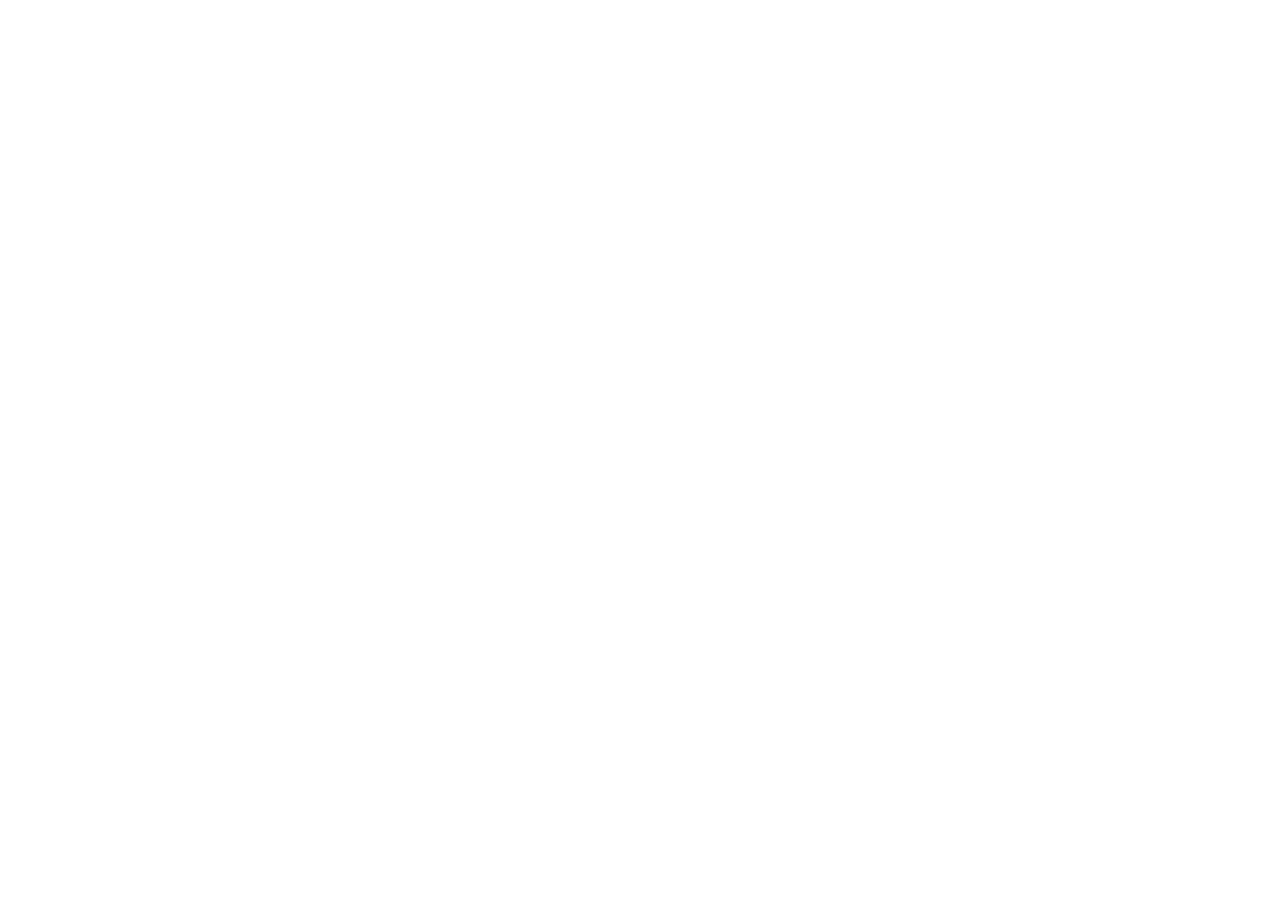
==== day1/code/login.html @ 95757998 "init project" ====
<!DOCTYPE html>
<html lang="en">
<head>
    <meta charset="UTF-8">
    <meta http-equiv="X-UA-Compatible" content="IE=edge">
    <meta name="viewport" content="width=device-width, initial-scale=1.0">
    <title>Document</title>
</head>
<body>
    
</body>
</html>
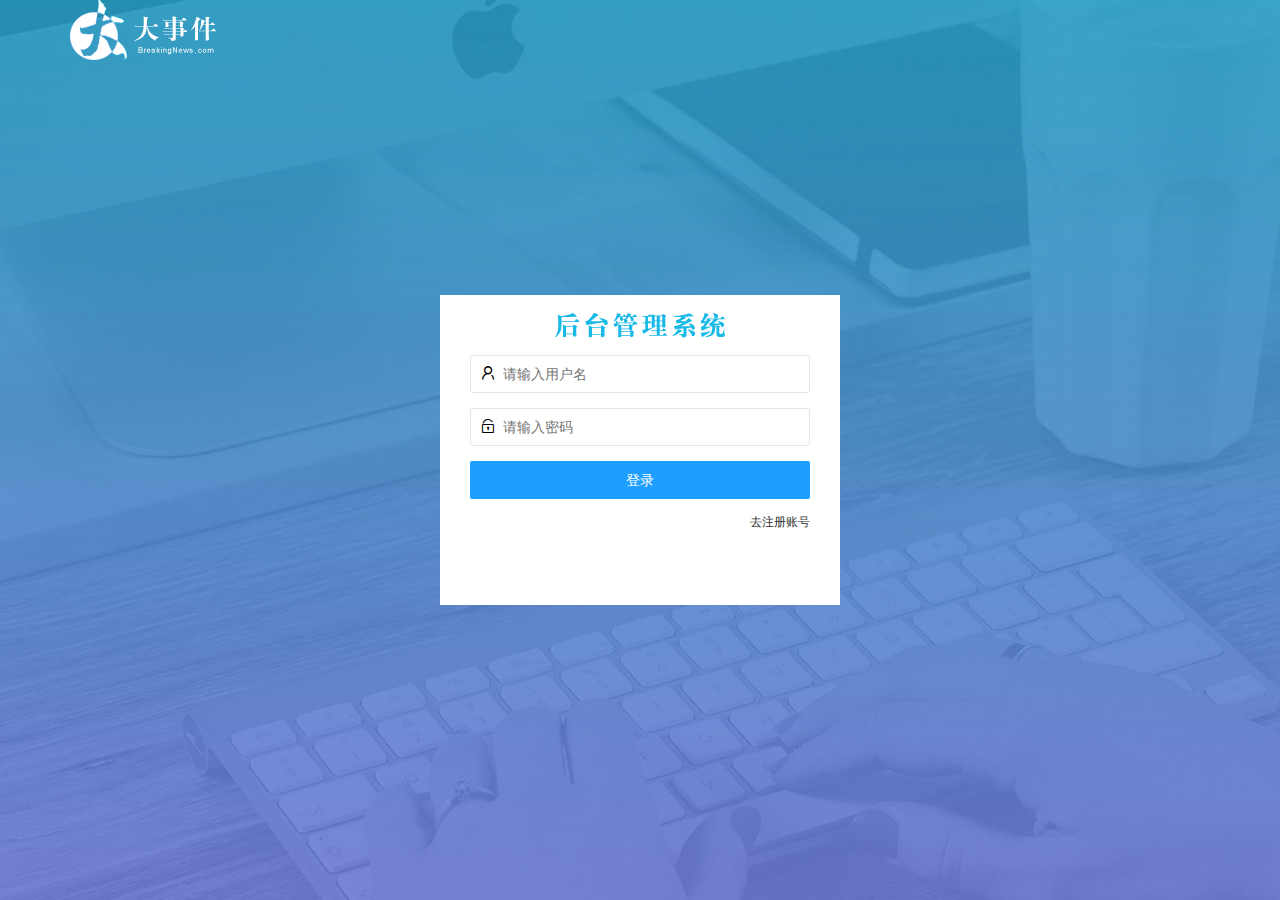
==== commit fce053ec: "完成了登录和注册功能的开发" ====
--- a/day1/code/login.html
+++ b/day1/code/login.html
@@ -4,9 +4,85 @@
     <meta charset="UTF-8">
     <meta http-equiv="X-UA-Compatible" content="IE=edge">
     <meta name="viewport" content="width=device-width, initial-scale=1.0">
-    <title>Document</title>
+    <title>大事件-登录/注册</title>
+    <!-- 导入自己的样式表 -->
+    <link rel="stylesheet" href="./assets/css/login.css">
+    <!-- 导入layUI样式 -->
+    <link rel="stylesheet" href="./assets/lib/layui/css/layui.css">
 </head>
 <body>
+    <!-- 头部的Logo区域 -->
+    <div class="layui-main">
+        <img src="./assets/images/logo.png" alt="/">
+    </div>
+
+    <!-- 登录注册区域 -->
+    <div class="loginAndRegBox">
+        <div class="title-box"></div>
+        <!-- 登录的div -->
+        <div class="login-box">
+            <!-- 登录的表单 -->
+            <form class="layui-form" action="" id="form_login">
+                <!-- 用户名 -->
+                <div class="layui-form-item">
+                    <i class="layui-icon layui-icon-username"></i>   
+                    <input type="text" name="username" required  lay-verify="required" placeholder="请输入用户名" autocomplete="off" class="layui-input">
+                </div>
+                <!-- 密码 -->
+                <div class="layui-form-item">
+                    <i class="layui-icon layui-icon-password"></i>   
+                    <input type="password" name="password" required  lay-verify="required|pwd" placeholder="请输入密码" autocomplete="off" class="layui-input">
+                </div>
+                <!-- 登录按钮 -->
+                <div class="layui-form-item">
+                    <!-- 注意:表单提交按钮和普通按钮的区别,就是lay-submit属性-->
+                    <button class="layui-btn layui-btn-fluid layui-btn-normal" lay-submit>登录</button>
+                </div>
+                <div class="layui-form-item links">
+                    <a href="javascript:;" id="link_reg">去注册账号</a>
+                </div>
+            </form>
+        </div>
+        <!-- 注册的div -->
+        <div class="reg-box">
+            <!-- 注册的表单 -->
+            <form class="layui-form" id="form_reg">
+                <!-- 用户名 -->
+                <div class="layui-form-item">
+                    <i class="layui-icon layui-icon-username"></i>   
+                    <input type="text" name="username" required  lay-verify="required" placeholder="请输入用户名" autocomplete="off" class="layui-input">
+                </div>
+                <!-- 密码 -->
+                <div class="layui-form-item">
+                    <i class="layui-icon layui-icon-password"></i>   
+                    <input type="password" name="password" required  lay-verify="required|pwd" placeholder="请输入密码" autocomplete="off" class="layui-input">
+                </div>
+                <!-- 确认密码 -->
+                <div class="layui-form-item">
+                    <i class="layui-icon layui-icon-password"></i>   
+                    <input type="password" name="repassword" required  lay-verify="required|pwd|repwd" placeholder="再次确认密码" autocomplete="off" class="layui-input">
+                </div>
+                <!-- 注册按钮 -->
+                <div class="layui-form-item">
+                    <!-- 注意:表单提交按钮和普通按钮的区别,就是lay-submit属性-->
+                    <button class="layui-btn layui-btn-fluid layui-btn-normal" lay-submit>注册</button>
+                </div>
+                <div class="layui-form-item links">
+                    <a href="javascript:;" id="link_login">去登录</a>
+                </div>
+            </form>
+        </div>
+    </div>
+    <!-- 导入Layui 的JS文件 -->
+    <script src="/day1/code/assets/lib/layui/layui.all.js"></script>
+    
+    <!-- 导入Jquery -->
+    <script src="/day1/code/assets/lib/jquery.js"></script>
+    <!-- 导入自己封装的baseAPI.js -->
+    <script src="/day1/code/assets/js/baseAPI.js"></script>
+    <!-- 导入自己的JavaScript脚本 -->
+    <script src="./assets/js/login.js"></script>
+
     
 </body>
 </html>--- a/day1/code/assets/css/login.css
+++ b/day1/code/assets/css/login.css
@@ -0,0 +1,51 @@
+html,
+body {
+    margin:0;
+    padding:0;
+    height: 100%;
+    width: 100%;
+    background: url(/day1/code/assets/images/login_bg.jpg) no-repeat center;
+    background-size: cover; /* background-size：cover;---把背景图片放大到适合元素容器的尺寸 */
+}
+
+.loginAndRegBox {
+    width: 400px;
+    height: 310px;
+    background-color: #fff;
+    position: absolute;
+    left: 50%;
+    top: 50%;
+    transform: translate(-50%, -50%);
+}
+
+.title-box {
+    height: 60px;
+    background: url(/day1/code/assets/images/login_title.png) no-repeat center;
+}
+
+.reg-box {
+    display: none;
+}
+
+.layui-form {
+    padding: 0 30px;
+}
+.links {
+    display: flex;
+    justify-content: flex-end;
+}
+.links a{
+    font-size: 12px;
+}
+.layui-form-item {
+    position: relative;
+}
+.layui-icon {
+    position: absolute;
+    left: 10px;
+    top: 10px;
+}
+
+.layui-form-item .layui-input {
+    padding-left: 32px;
+}--- a/day1/code/assets/lib/layui/css/layui.css
+++ b/day1/code/assets/lib/layui/css/layui.css
@@ -0,0 +1,2 @@
+/** layui-v2.5.5 MIT License By https://www.layui.com */
+ .layui-inline,img{display:inline-block;vertical-align:middle}h1,h2,h3,h4,h5,h6{font-weight:400}.layui-edge,.layui-header,.layui-inline,.layui-main{position:relative}.layui-body,.layui-edge,.layui-elip{overflow:hidden}.layui-btn,.layui-edge,.layui-inline,img{vertical-align:middle}.layui-btn,.layui-disabled,.layui-icon,.layui-unselect{-moz-user-select:none;-webkit-user-select:none;-ms-user-select:none}.layui-elip,.layui-form-checkbox span,.layui-form-pane .layui-form-label{text-overflow:ellipsis;white-space:nowrap}.layui-breadcrumb,.layui-tree-btnGroup{visibility:hidden}blockquote,body,button,dd,div,dl,dt,form,h1,h2,h3,h4,h5,h6,input,li,ol,p,pre,td,textarea,th,ul{margin:0;padding:0;-webkit-tap-highlight-color:rgba(0,0,0,0)}a:active,a:hover{outline:0}img{border:none}li{list-style:none}table{border-collapse:collapse;border-spacing:0}h4,h5,h6{font-size:100%}button,input,optgroup,option,select,textarea{font-family:inherit;font-size:inherit;font-style:inherit;font-weight:inherit;outline:0}pre{white-space:pre-wrap;white-space:-moz-pre-wrap;white-space:-pre-wrap;white-space:-o-pre-wrap;word-wrap:break-word}body{line-height:24px;font:14px Helvetica Neue,Helvetica,PingFang SC,Tahoma,Arial,sans-serif}hr{height:1px;margin:10px 0;border:0;clear:both}a{color:#333;text-decoration:none}a:hover{color:#777}a cite{font-style:normal;*cursor:pointer}.layui-border-box,.layui-border-box *{box-sizing:border-box}.layui-box,.layui-box *{box-sizing:content-box}.layui-clear{clear:both;*zoom:1}.layui-clear:after{content:'\20';clear:both;*zoom:1;display:block;height:0}.layui-inline{*display:inline;*zoom:1}.layui-edge{display:inline-block;width:0;height:0;border-width:6px;border-style:dashed;border-color:transparent}.layui-edge-top{top:-4px;border-bottom-color:#999;border-bottom-style:solid}.layui-edge-right{border-left-color:#999;border-left-style:solid}.layui-edge-bottom{top:2px;border-top-color:#999;border-top-style:solid}.layui-edge-left{border-right-color:#999;border-right-style:solid}.layui-disabled,.layui-disabled:hover{color:#d2d2d2!important;cursor:not-allowed!important}.layui-circle{border-radius:100%}.layui-show{display:block!important}.layui-hide{display:none!important}@font-face{font-family:layui-icon;src:url(../font/iconfont.eot?v=250);src:url(../font/iconfont.eot?v=250#iefix) format('embedded-opentype'),url(../font/iconfont.woff2?v=250) format('woff2'),url(../font/iconfont.woff?v=250) format('woff'),url(../font/iconfont.ttf?v=250) format('truetype'),url(../font/iconfont.svg?v=250#layui-icon) format('svg')}.layui-icon{font-family:layui-icon!important;font-size:16px;font-style:normal;-webkit-font-smoothing:antialiased;-moz-osx-font-smoothing:grayscale}.layui-icon-reply-fill:before{content:"\e611"}.layui-icon-set-fill:before{content:"\e614"}.layui-icon-menu-fill:before{content:"\e60f"}.layui-icon-search:before{content:"\e615"}.layui-icon-share:before{content:"\e641"}.layui-icon-set-sm:before{content:"\e620"}.layui-icon-engine:before{content:"\e628"}.layui-icon-close:before{content:"\1006"}.layui-icon-close-fill:before{content:"\1007"}.layui-icon-chart-screen:before{content:"\e629"}.layui-icon-star:before{content:"\e600"}.layui-icon-circle-dot:before{content:"\e617"}.layui-icon-chat:before{content:"\e606"}.layui-icon-release:before{content:"\e609"}.layui-icon-list:before{content:"\e60a"}.layui-icon-chart:before{content:"\e62c"}.layui-icon-ok-circle:before{content:"\1005"}.layui-icon-layim-theme:before{content:"\e61b"}.layui-icon-table:before{content:"\e62d"}.layui-icon-right:before{content:"\e602"}.layui-icon-left:before{content:"\e603"}.layui-icon-cart-simple:before{content:"\e698"}.layui-icon-face-cry:before{content:"\e69c"}.layui-icon-face-smile:before{content:"\e6af"}.layui-icon-survey:before{content:"\e6b2"}.layui-icon-tree:before{content:"\e62e"}.layui-icon-upload-circle:before{content:"\e62f"}.layui-icon-add-circle:before{content:"\e61f"}.layui-icon-download-circle:before{content:"\e601"}.layui-icon-templeate-1:before{content:"\e630"}.layui-icon-util:before{content:"\e631"}.layui-icon-face-surprised:before{content:"\e664"}.layui-icon-edit:before{content:"\e642"}.layui-icon-speaker:before{content:"\e645"}.layui-icon-down:before{content:"\e61a"}.layui-icon-file:before{content:"\e621"}.layui-icon-layouts:before{content:"\e632"}.layui-icon-rate-half:before{content:"\e6c9"}.layui-icon-add-circle-fine:before{content:"\e608"}.layui-icon-prev-circle:before{content:"\e633"}.layui-icon-read:before{content:"\e705"}.layui-icon-404:before{content:"\e61c"}.layui-icon-carousel:before{content:"\e634"}.layui-icon-help:before{content:"\e607"}.layui-icon-code-circle:before{content:"\e635"}.layui-icon-water:before{content:"\e636"}.layui-icon-username:before{content:"\e66f"}.layui-icon-find-fill:before{content:"\e670"}.layui-icon-about:before{content:"\e60b"}.layui-icon-location:before{content:"\e715"}.layui-icon-up:before{content:"\e619"}.layui-icon-pause:before{content:"\e651"}.layui-icon-date:before{content:"\e637"}.layui-icon-layim-uploadfile:before{content:"\e61d"}.layui-icon-delete:before{content:"\e640"}.layui-icon-play:before{content:"\e652"}.layui-icon-top:before{content:"\e604"}.layui-icon-friends:before{content:"\e612"}.layui-icon-refresh-3:before{content:"\e9aa"}.layui-icon-ok:before{content:"\e605"}.layui-icon-layer:before{content:"\e638"}.layui-icon-face-smile-fine:before{content:"\e60c"}.layui-icon-dollar:before{content:"\e659"}.layui-icon-group:before{content:"\e613"}.layui-icon-layim-download:before{content:"\e61e"}.layui-icon-picture-fine:before{content:"\e60d"}.layui-icon-link:before{content:"\e64c"}.layui-icon-diamond:before{content:"\e735"}.layui-icon-log:before{content:"\e60e"}.layui-icon-rate-solid:before{content:"\e67a"}.layui-icon-fonts-del:before{content:"\e64f"}.layui-icon-unlink:before{content:"\e64d"}.layui-icon-fonts-clear:before{content:"\e639"}.layui-icon-triangle-r:before{content:"\e623"}.layui-icon-circle:before{content:"\e63f"}.layui-icon-radio:before{content:"\e643"}.layui-icon-align-center:before{content:"\e647"}.layui-icon-align-right:before{content:"\e648"}.layui-icon-align-left:before{content:"\e649"}.layui-icon-loading-1:before{content:"\e63e"}.layui-icon-return:before{content:"\e65c"}.layui-icon-fonts-strong:before{content:"\e62b"}.layui-icon-upload:before{content:"\e67c"}.layui-icon-dialogue:before{content:"\e63a"}.layui-icon-video:before{content:"\e6ed"}.layui-icon-headset:before{content:"\e6fc"}.layui-icon-cellphone-fine:before{content:"\e63b"}.layui-icon-add-1:before{content:"\e654"}.layui-icon-face-smile-b:before{content:"\e650"}.layui-icon-fonts-html:before{content:"\e64b"}.layui-icon-form:before{content:"\e63c"}.layui-icon-cart:before{content:"\e657"}.layui-icon-camera-fill:before{content:"\e65d"}.layui-icon-tabs:before{content:"\e62a"}.layui-icon-fonts-code:before{content:"\e64e"}.layui-icon-fire:before{content:"\e756"}.layui-icon-set:before{content:"\e716"}.layui-icon-fonts-u:before{content:"\e646"}.layui-icon-triangle-d:before{content:"\e625"}.layui-icon-tips:before{content:"\e702"}.layui-icon-picture:before{content:"\e64a"}.layui-icon-more-vertical:before{content:"\e671"}.layui-icon-flag:before{content:"\e66c"}.layui-icon-loading:before{content:"\e63d"}.layui-icon-fonts-i:before{content:"\e644"}.layui-icon-refresh-1:before{content:"\e666"}.layui-icon-rmb:before{content:"\e65e"}.layui-icon-home:before{content:"\e68e"}.layui-icon-user:before{content:"\e770"}.layui-icon-notice:before{content:"\e667"}.layui-icon-login-weibo:before{content:"\e675"}.layui-icon-voice:before{content:"\e688"}.layui-icon-upload-drag:before{content:"\e681"}.layui-icon-login-qq:before{content:"\e676"}.layui-icon-snowflake:before{content:"\e6b1"}.layui-icon-file-b:before{content:"\e655"}.layui-icon-template:before{content:"\e663"}.layui-icon-auz:before{content:"\e672"}.layui-icon-console:before{content:"\e665"}.layui-icon-app:before{content:"\e653"}.layui-icon-prev:before{content:"\e65a"}.layui-icon-website:before{content:"\e7ae"}.layui-icon-next:before{content:"\e65b"}.layui-icon-component:before{content:"\e857"}.layui-icon-more:before{content:"\e65f"}.layui-icon-login-wechat:before{content:"\e677"}.layui-icon-shrink-right:before{content:"\e668"}.layui-icon-spread-left:before{content:"\e66b"}.layui-icon-camera:before{content:"\e660"}.layui-icon-note:before{content:"\e66e"}.layui-icon-refresh:before{content:"\e669"}.layui-icon-female:before{content:"\e661"}.layui-icon-male:before{content:"\e662"}.layui-icon-password:before{content:"\e673"}.layui-icon-senior:before{content:"\e674"}.layui-icon-theme:before{content:"\e66a"}.layui-icon-tread:before{content:"\e6c5"}.layui-icon-praise:before{content:"\e6c6"}.layui-icon-star-fill:before{content:"\e658"}.layui-icon-rate:before{content:"\e67b"}.layui-icon-template-1:before{content:"\e656"}.layui-icon-vercode:before{content:"\e679"}.layui-icon-cellphone:before{content:"\e678"}.layui-icon-screen-full:before{content:"\e622"}.layui-icon-screen-restore:before{content:"\e758"}.layui-icon-cols:before{content:"\e610"}.layui-icon-export:before{content:"\e67d"}.layui-icon-print:before{content:"\e66d"}.layui-icon-slider:before{content:"\e714"}.layui-icon-addition:before{content:"\e624"}.layui-icon-subtraction:before{content:"\e67e"}.layui-icon-service:before{content:"\e626"}.layui-icon-transfer:before{content:"\e691"}.layui-main{width:1140px;margin:0 auto}.layui-header{z-index:1000;height:60px}.layui-header a:hover{transition:all .5s;-webkit-transition:all .5s}.layui-side{position:fixed;left:0;top:0;bottom:0;z-index:999;width:200px;overflow-x:hidden}.layui-side-scroll{position:relative;width:220px;height:100%;overflow-x:hidden}.layui-body{position:absolute;left:200px;right:0;top:0;bottom:0;z-index:998;width:auto;overflow-y:auto;box-sizing:border-box}.layui-layout-body{overflow:hidden}.layui-layout-admin .layui-header{background-color:#23262E}.layui-layout-admin .layui-side{top:60px;width:200px;overflow-x:hidden}.layui-layout-admin .layui-body{position:fixed;top:60px;bottom:44px}.layui-layout-admin .layui-main{width:auto;margin:0 15px}.layui-layout-admin .layui-footer{position:fixed;left:200px;right:0;bottom:0;height:44px;line-height:44px;padding:0 15px;background-color:#eee}.layui-layout-admin .layui-logo{position:absolute;left:0;top:0;width:200px;height:100%;line-height:60px;text-align:center;color:#009688;font-size:16px}.layui-layout-admin .layui-header .layui-nav{background:0 0}.layui-layout-left{position:absolute!important;left:200px;top:0}.layui-layout-right{position:absolute!important;right:0;top:0}.layui-container{position:relative;margin:0 auto;padding:0 15px;box-sizing:border-box}.layui-fluid{position:relative;margin:0 auto;padding:0 15px}.layui-row:after,.layui-row:before{content:'';display:block;clear:both}.layui-col-lg1,.layui-col-lg10,.layui-col-lg11,.layui-col-lg12,.layui-col-lg2,.layui-col-lg3,.layui-col-lg4,.layui-col-lg5,.layui-col-lg6,.layui-col-lg7,.layui-col-lg8,.layui-col-lg9,.layui-col-md1,.layui-col-md10,.layui-col-md11,.layui-col-md12,.layui-col-md2,.layui-col-md3,.layui-col-md4,.layui-col-md5,.layui-col-md6,.layui-col-md7,.layui-col-md8,.layui-col-md9,.layui-col-sm1,.layui-col-sm10,.layui-col-sm11,.layui-col-sm12,.layui-col-sm2,.layui-col-sm3,.layui-col-sm4,.layui-col-sm5,.layui-col-sm6,.layui-col-sm7,.layui-col-sm8,.layui-col-sm9,.layui-col-xs1,.layui-col-xs10,.layui-col-xs11,.layui-col-xs12,.layui-col-xs2,.layui-col-xs3,.layui-col-xs4,.layui-col-xs5,.layui-col-xs6,.layui-col-xs7,.layui-col-xs8,.layui-col-xs9{position:relative;display:block;box-sizing:border-box}.layui-col-xs1,.layui-col-xs10,.layui-col-xs11,.layui-col-xs12,.layui-col-xs2,.layui-col-xs3,.layui-col-xs4,.layui-col-xs5,.layui-col-xs6,.layui-col-xs7,.layui-col-xs8,.layui-col-xs9{float:left}.layui-col-xs1{width:8.33333333%}.layui-col-xs2{width:16.66666667%}.layui-col-xs3{width:25%}.layui-col-xs4{width:33.33333333%}.layui-col-xs5{width:41.66666667%}.layui-col-xs6{width:50%}.layui-col-xs7{width:58.33333333%}.layui-col-xs8{width:66.66666667%}.layui-col-xs9{width:75%}.layui-col-xs10{width:83.33333333%}.layui-col-xs11{width:91.66666667%}.layui-col-xs12{width:100%}.layui-col-xs-offset1{margin-left:8.33333333%}.layui-col-xs-offset2{margin-left:16.66666667%}.layui-col-xs-offset3{margin-left:25%}.layui-col-xs-offset4{margin-left:33.33333333%}.layui-col-xs-offset5{margin-left:41.66666667%}.layui-col-xs-offset6{margin-left:50%}.layui-col-xs-offset7{margin-left:58.33333333%}.layui-col-xs-offset8{margin-left:66.66666667%}.layui-col-xs-offset9{margin-left:75%}.layui-col-xs-offset10{margin-left:83.33333333%}.layui-col-xs-offset11{margin-left:91.66666667%}.layui-col-xs-offset12{margin-left:100%}@media screen and (max-width:768px){.layui-hide-xs{display:none!important}.layui-show-xs-block{display:block!important}.layui-show-xs-inline{display:inline!important}.layui-show-xs-inline-block{display:inline-block!important}}@media screen and (min-width:768px){.layui-container{width:750px}.layui-hide-sm{display:none!important}.layui-show-sm-block{display:block!important}.layui-show-sm-inline{display:inline!important}.layui-show-sm-inline-block{display:inline-block!important}.layui-col-sm1,.layui-col-sm10,.layui-col-sm11,.layui-col-sm12,.layui-col-sm2,.layui-col-sm3,.layui-col-sm4,.layui-col-sm5,.layui-col-sm6,.layui-col-sm7,.layui-col-sm8,.layui-col-sm9{float:left}.layui-col-sm1{width:8.33333333%}.layui-col-sm2{width:16.66666667%}.layui-col-sm3{width:25%}.layui-col-sm4{width:33.33333333%}.layui-col-sm5{width:41.66666667%}.layui-col-sm6{width:50%}.layui-col-sm7{width:58.33333333%}.layui-col-sm8{width:66.66666667%}.layui-col-sm9{width:75%}.layui-col-sm10{width:83.33333333%}.layui-col-sm11{width:91.66666667%}.layui-col-sm12{width:100%}.layui-col-sm-offset1{margin-left:8.33333333%}.layui-col-sm-offset2{margin-left:16.66666667%}.layui-col-sm-offset3{margin-left:25%}.layui-col-sm-offset4{margin-left:33.33333333%}.layui-col-sm-offset5{margin-left:41.66666667%}.layui-col-sm-offset6{margin-left:50%}.layui-col-sm-offset7{margin-left:58.33333333%}.layui-col-sm-offset8{margin-left:66.66666667%}.layui-col-sm-offset9{margin-left:75%}.layui-col-sm-offset10{margin-left:83.33333333%}.layui-col-sm-offset11{margin-left:91.66666667%}.layui-col-sm-offset12{margin-left:100%}}@media screen and (min-width:992px){.layui-container{width:970px}.layui-hide-md{display:none!important}.layui-show-md-block{display:block!important}.layui-show-md-inline{display:inline!important}.layui-show-md-inline-block{display:inline-block!important}.layui-col-md1,.layui-col-md10,.layui-col-md11,.layui-col-md12,.layui-col-md2,.layui-col-md3,.layui-col-md4,.layui-col-md5,.layui-col-md6,.layui-col-md7,.layui-col-md8,.layui-col-md9{float:left}.layui-col-md1{width:8.33333333%}.layui-col-md2{width:16.66666667%}.layui-col-md3{width:25%}.layui-col-md4{width:33.33333333%}.layui-col-md5{width:41.66666667%}.layui-col-md6{width:50%}.layui-col-md7{width:58.33333333%}.layui-col-md8{width:66.66666667%}.layui-col-md9{width:75%}.layui-col-md10{width:83.33333333%}.layui-col-md11{width:91.66666667%}.layui-col-md12{width:100%}.layui-col-md-offset1{margin-left:8.33333333%}.layui-col-md-offset2{margin-left:16.66666667%}.layui-col-md-offset3{margin-left:25%}.layui-col-md-offset4{margin-left:33.33333333%}.layui-col-md-offset5{margin-left:41.66666667%}.layui-col-md-offset6{margin-left:50%}.layui-col-md-offset7{margin-left:58.33333333%}.layui-col-md-offset8{margin-left:66.66666667%}.layui-col-md-offset9{margin-left:75%}.layui-col-md-offset10{margin-left:83.33333333%}.layui-col-md-offset11{margin-left:91.66666667%}.layui-col-md-offset12{margin-left:100%}}@media screen and (min-width:1200px){.layui-container{width:1170px}.layui-hide-lg{display:none!important}.layui-show-lg-block{display:block!important}.layui-show-lg-inline{display:inline!important}.layui-show-lg-inline-block{display:inline-block!important}.layui-col-lg1,.layui-col-lg10,.layui-col-lg11,.layui-col-lg12,.layui-col-lg2,.layui-col-lg3,.layui-col-lg4,.layui-col-lg5,.layui-col-lg6,.layui-col-lg7,.layui-col-lg8,.layui-col-lg9{float:left}.layui-col-lg1{width:8.33333333%}.layui-col-lg2{width:16.66666667%}.layui-col-lg3{width:25%}.layui-col-lg4{width:33.33333333%}.layui-col-lg5{width:41.66666667%}.layui-col-lg6{width:50%}.layui-col-lg7{width:58.33333333%}.layui-col-lg8{width:66.66666667%}.layui-col-lg9{width:75%}.layui-col-lg10{width:83.33333333%}.layui-col-lg11{width:91.66666667%}.layui-col-lg12{width:100%}.layui-col-lg-offset1{margin-left:8.33333333%}.layui-col-lg-offset2{margin-left:16.66666667%}.layui-col-lg-offset3{margin-left:25%}.layui-col-lg-offset4{margin-left:33.33333333%}.layui-col-lg-offset5{margin-left:41.66666667%}.layui-col-lg-offset6{margin-left:50%}.layui-col-lg-offset7{margin-left:58.33333333%}.layui-col-lg-offset8{margin-left:66.66666667%}.layui-col-lg-offset9{margin-left:75%}.layui-col-lg-offset10{margin-left:83.33333333%}.layui-col-lg-offset11{margin-left:91.66666667%}.layui-col-lg-offset12{margin-left:100%}}.layui-col-space1{margin:-.5px}.layui-col-space1>*{padding:.5px}.layui-col-space3{margin:-1.5px}.layui-col-space3>*{padding:1.5px}.layui-col-space5{margin:-2.5px}.layui-col-space5>*{padding:2.5px}.layui-col-space8{margin:-3.5px}.layui-col-space8>*{padding:3.5px}.layui-col-space10{margin:-5px}.layui-col-space10>*{padding:5px}.layui-col-space12{margin:-6px}.layui-col-space12>*{padding:6px}.layui-col-space15{margin:-7.5px}.layui-col-space15>*{padding:7.5px}.layui-col-space18{margin:-9px}.layui-col-space18>*{padding:9px}.layui-col-space20{margin:-10px}.layui-col-space20>*{padding:10px}.layui-col-space22{margin:-11px}.layui-col-space22>*{padding:11px}.layui-col-space25{margin:-12.5px}.layui-col-space25>*{padding:12.5px}.layui-col-space30{margin:-15px}.layui-col-space30>*{padding:15px}.layui-btn,.layui-input,.layui-select,.layui-textarea,.layui-upload-button{outline:0;-webkit-appearance:none;transition:all .3s;-webkit-transition:all .3s;box-sizing:border-box}.layui-elem-quote{margin-bottom:10px;padding:15px;line-height:22px;border-left:5px solid #009688;border-radius:0 2px 2px 0;background-color:#f2f2f2}.layui-quote-nm{border-style:solid;border-width:1px 1px 1px 5px;background:0 0}.layui-elem-field{margin-bottom:10px;padding:0;border-width:1px;border-style:solid}.layui-elem-field legend{margin-left:20px;padding:0 10px;font-size:20px;font-weight:300}.layui-field-title{margin:10px 0 20px;border-width:1px 0 0}.layui-field-box{padding:10px 15px}.layui-field-title .layui-field-box{padding:10px 0}.layui-progress{position:relative;height:6px;border-radius:20px;background-color:#e2e2e2}.layui-progress-bar{position:absolute;left:0;top:0;width:0;max-width:100%;height:6px;border-radius:20px;text-align:right;background-color:#5FB878;transition:all .3s;-webkit-transition:all .3s}.layui-progress-big,.layui-progress-big .layui-progress-bar{height:18px;line-height:18px}.layui-progress-text{position:relative;top:-20px;line-height:18px;font-size:12px;color:#666}.layui-progress-big .layui-progress-text{position:static;padding:0 10px;color:#fff}.layui-collapse{border-width:1px;border-style:solid;border-radius:2px}.layui-colla-content,.layui-colla-item{border-top-width:1px;border-top-style:solid}.layui-colla-item:first-child{border-top:none}.layui-colla-title{position:relative;height:42px;line-height:42px;padding:0 15px 0 35px;color:#333;background-color:#f2f2f2;cursor:pointer;font-size:14px;overflow:hidden}.layui-colla-content{display:none;padding:10px 15px;line-height:22px;color:#666}.layui-colla-icon{position:absolute;left:15px;top:0;font-size:14px}.layui-card{margin-bottom:15px;border-radius:2px;background-color:#fff;box-shadow:0 1px 2px 0 rgba(0,0,0,.05)}.layui-card:last-child{margin-bottom:0}.layui-card-header{position:relative;height:42px;line-height:42px;padding:0 15px;border-bottom:1px solid #f6f6f6;color:#333;border-radius:2px 2px 0 0;font-size:14px}.layui-bg-black,.layui-bg-blue,.layui-bg-cyan,.layui-bg-green,.layui-bg-orange,.layui-bg-red{color:#fff!important}.layui-card-body{position:relative;padding:10px 15px;line-height:24px}.layui-card-body[pad15]{padding:15px}.layui-card-body[pad20]{padding:20px}.layui-card-body .layui-table{margin:5px 0}.layui-card .layui-tab{margin:0}.layui-panel-window{position:relative;padding:15px;border-radius:0;border-top:5px solid #E6E6E6;background-color:#fff}.layui-auxiliar-moving{position:fixed;left:0;right:0;top:0;bottom:0;width:100%;height:100%;background:0 0;z-index:9999999999}.layui-form-label,.layui-form-mid,.layui-form-select,.layui-input-block,.layui-input-inline,.layui-textarea{position:relative}.layui-bg-red{background-color:#FF5722!important}.layui-bg-orange{background-color:#FFB800!important}.layui-bg-green{background-color:#009688!important}.layui-bg-cyan{background-color:#2F4056!important}.layui-bg-blue{background-color:#1E9FFF!important}.layui-bg-black{background-color:#393D49!important}.layui-bg-gray{background-color:#eee!important;color:#666!important}.layui-badge-rim,.layui-colla-content,.layui-colla-item,.layui-collapse,.layui-elem-field,.layui-form-pane .layui-form-item[pane],.layui-form-pane .layui-form-label,.layui-input,.layui-layedit,.layui-layedit-tool,.layui-quote-nm,.layui-select,.layui-tab-bar,.layui-tab-card,.layui-tab-title,.layui-tab-title .layui-this:after,.layui-textarea{border-color:#e6e6e6}.layui-timeline-item:before,hr{background-color:#e6e6e6}.layui-text{line-height:22px;font-size:14px;color:#666}.layui-text h1,.layui-text h2,.layui-text h3{font-weight:500;color:#333}.layui-text h1{font-size:30px}.layui-text h2{font-size:24px}.layui-text h3{font-size:18px}.layui-text a:not(.layui-btn){color:#01AAED}.layui-text a:not(.layui-btn):hover{text-decoration:underline}.layui-text ul{padding:5px 0 5px 15px}.layui-text ul li{margin-top:5px;list-style-type:disc}.layui-text em,.layui-word-aux{color:#999!important;padding:0 5px!important}.layui-btn{display:inline-block;height:38px;line-height:38px;padding:0 18px;background-color:#009688;color:#fff;white-space:nowrap;text-align:center;font-size:14px;border:none;border-radius:2px;cursor:pointer}.layui-btn:hover{opacity:.8;filter:alpha(opacity=80);color:#fff}.layui-btn:active{opacity:1;filter:alpha(opacity=100)}.layui-btn+.layui-btn{margin-left:10px}.layui-btn-container{font-size:0}.layui-btn-container .layui-btn{margin-right:10px;margin-bottom:10px}.layui-btn-container .layui-btn+.layui-btn{margin-left:0}.layui-table .layui-btn-container .layui-btn{margin-bottom:9px}.layui-btn-radius{border-radius:100px}.layui-btn .layui-icon{margin-right:3px;font-size:18px;vertical-align:bottom;vertical-align:middle\9}.layui-btn-primary{border:1px solid #C9C9C9;background-color:#fff;color:#555}.layui-btn-primary:hover{border-color:#009688;color:#333}.layui-btn-normal{background-color:#1E9FFF}.layui-btn-warm{background-color:#FFB800}.layui-btn-danger{background-color:#FF5722}.layui-btn-checked{background-color:#5FB878}.layui-btn-disabled,.layui-btn-disabled:active,.layui-btn-disabled:hover{border:1px solid #e6e6e6;background-color:#FBFBFB;color:#C9C9C9;cursor:not-allowed;opacity:1}.layui-btn-lg{height:44px;line-height:44px;padding:0 25px;font-size:16px}.layui-btn-sm{height:30px;line-height:30px;padding:0 10px;font-size:12px}.layui-btn-sm i{font-size:16px!important}.layui-btn-xs{height:22px;line-height:22px;padding:0 5px;font-size:12px}.layui-btn-xs i{font-size:14px!important}.layui-btn-group{display:inline-block;vertical-align:middle;font-size:0}.layui-btn-group .layui-btn{margin-left:0!important;margin-right:0!important;border-left:1px solid rgba(255,255,255,.5);border-radius:0}.layui-btn-group .layui-btn-primary{border-left:none}.layui-btn-group .layui-btn-primary:hover{border-color:#C9C9C9;color:#009688}.layui-btn-group .layui-btn:first-child{border-left:none;border-radius:2px 0 0 2px}.layui-btn-group .layui-btn-primary:first-child{border-left:1px solid #c9c9c9}.layui-btn-group .layui-btn:last-child{border-radius:0 2px 2px 0}.layui-btn-group .layui-btn+.layui-btn{margin-left:0}.layui-btn-group+.layui-btn-group{margin-left:10px}.layui-btn-fluid{width:100%}.layui-input,.layui-select,.layui-textarea{height:38px;line-height:1.3;line-height:38px\9;border-width:1px;border-style:solid;background-color:#fff;border-radius:2px}.layui-input::-webkit-input-placeholder,.layui-select::-webkit-input-placeholder,.layui-textarea::-webkit-input-placeholder{line-height:1.3}.layui-input,.layui-textarea{display:block;width:100%;padding-left:10px}.layui-input:hover,.layui-textarea:hover{border-color:#D2D2D2!important}.layui-input:focus,.layui-textarea:focus{border-color:#C9C9C9!important}.layui-textarea{min-height:100px;height:auto;line-height:20px;padding:6px 10px;resize:vertical}.layui-select{padding:0 10px}.layui-form input[type=checkbox],.layui-form input[type=radio],.layui-form select{display:none}.layui-form [lay-ignore]{display:initial}.layui-form-item{margin-bottom:15px;clear:both;*zoom:1}.layui-form-item:after{content:'\20';clear:both;*zoom:1;display:block;height:0}.layui-form-label{float:left;display:block;padding:9px 15px;width:80px;font-weight:400;line-height:20px;text-align:right}.layui-form-label-col{display:block;float:none;padding:9px 0;line-height:20px;text-align:left}.layui-form-item .layui-inline{margin-bottom:5px;margin-right:10px}.layui-input-block{margin-left:110px;min-height:36px}.layui-input-inline{display:inline-block;vertical-align:middle}.layui-form-item .layui-input-inline{float:left;width:190px;margin-right:10px}.layui-form-text .layui-input-inline{width:auto}.layui-form-mid{float:left;display:block;padding:9px 0!important;line-height:20px;margin-right:10px}.layui-form-danger+.layui-form-select .layui-input,.layui-form-danger:focus{border-color:#FF5722!important}.layui-form-select .layui-input{padding-right:30px;cursor:pointer}.layui-form-select .layui-edge{position:absolute;right:10px;top:50%;margin-top:-3px;cursor:pointer;border-width:6px;border-top-color:#c2c2c2;border-top-style:solid;transition:all .3s;-webkit-transition:all .3s}.layui-form-select dl{display:none;position:absolute;left:0;top:42px;padding:5px 0;z-index:899;min-width:100%;border:1px solid #d2d2d2;max-height:300px;overflow-y:auto;background-color:#fff;border-radius:2px;box-shadow:0 2px 4px rgba(0,0,0,.12);box-sizing:border-box}.layui-form-select dl dd,.layui-form-select dl dt{padding:0 10px;line-height:36px;white-space:nowrap;overflow:hidden;text-overflow:ellipsis}.layui-form-select dl dt{font-size:12px;color:#999}.layui-form-select dl dd{cursor:pointer}.layui-form-select dl dd:hover{background-color:#f2f2f2;-webkit-transition:.5s all;transition:.5s all}.layui-form-select .layui-select-group dd{padding-left:20px}.layui-form-select dl dd.layui-select-tips{padding-left:10px!important;color:#999}.layui-form-select dl dd.layui-this{background-color:#5FB878;color:#fff}.layui-form-checkbox,.layui-form-select dl dd.layui-disabled{background-color:#fff}.layui-form-selected dl{display:block}.layui-form-checkbox,.layui-form-checkbox *,.layui-form-switch{display:inline-block;vertical-align:middle}.layui-form-selected .layui-edge{margin-top:-9px;-webkit-transform:rotate(180deg);transform:rotate(180deg);margin-top:-3px\9}:root .layui-form-selected .layui-edge{margin-top:-9px\0/IE9}.layui-form-selectup dl{top:auto;bottom:42px}.layui-select-none{margin:5px 0;text-align:center;color:#999}.layui-select-disabled .layui-disabled{border-color:#eee!important}.layui-select-disabled .layui-edge{border-top-color:#d2d2d2}.layui-form-checkbox{position:relative;height:30px;line-height:30px;margin-right:10px;padding-right:30px;cursor:pointer;font-size:0;-webkit-transition:.1s linear;transition:.1s linear;box-sizing:border-box}.layui-form-checkbox span{padding:0 10px;height:100%;font-size:14px;border-radius:2px 0 0 2px;background-color:#d2d2d2;color:#fff;overflow:hidden}.layui-form-checkbox:hover span{background-color:#c2c2c2}.layui-form-checkbox i{position:absolute;right:0;top:0;width:30px;height:28px;border:1px solid #d2d2d2;border-left:none;border-radius:0 2px 2px 0;color:#fff;font-size:20px;text-align:center}.layui-form-checkbox:hover i{border-color:#c2c2c2;color:#c2c2c2}.layui-form-checked,.layui-form-checked:hover{border-color:#5FB878}.layui-form-checked span,.layui-form-checked:hover span{background-color:#5FB878}.layui-form-checked i,.layui-form-checked:hover i{color:#5FB878}.layui-form-item .layui-form-checkbox{margin-top:4px}.layui-form-checkbox[lay-skin=primary]{height:auto!important;line-height:normal!important;min-width:18px;min-height:18px;border:none!important;margin-right:0;padding-left:28px;padding-right:0;background:0 0}.layui-form-checkbox[lay-skin=primary] span{padding-left:0;padding-right:15px;line-height:18px;background:0 0;color:#666}.layui-form-checkbox[lay-skin=primary] i{right:auto;left:0;width:16px;height:16px;line-height:16px;border:1px solid #d2d2d2;font-size:12px;border-radius:2px;background-color:#fff;-webkit-transition:.1s linear;transition:.1s linear}.layui-form-checkbox[lay-skin=primary]:hover i{border-color:#5FB878;color:#fff}.layui-form-checked[lay-skin=primary] i{border-color:#5FB878!important;background-color:#5FB878;color:#fff}.layui-checkbox-disbaled[lay-skin=primary] span{background:0 0!important;color:#c2c2c2}.layui-checkbox-disbaled[lay-skin=primary]:hover i{border-color:#d2d2d2}.layui-form-item .layui-form-checkbox[lay-skin=primary]{margin-top:10px}.layui-form-switch{position:relative;height:22px;line-height:22px;min-width:35px;padding:0 5px;margin-top:8px;border:1px solid #d2d2d2;border-radius:20px;cursor:pointer;background-color:#fff;-webkit-transition:.1s linear;transition:.1s linear}.layui-form-switch i{position:absolute;left:5px;top:3px;width:16px;height:16px;border-radius:20px;background-color:#d2d2d2;-webkit-transition:.1s linear;transition:.1s linear}.layui-form-switch em{position:relative;top:0;width:25px;margin-left:21px;padding:0!important;text-align:center!important;color:#999!important;font-style:normal!important;font-size:12px}.layui-form-onswitch{border-color:#5FB878;background-color:#5FB878}.layui-checkbox-disbaled,.layui-checkbox-disbaled i{border-color:#e2e2e2!important}.layui-form-onswitch i{left:100%;margin-left:-21px;background-color:#fff}.layui-form-onswitch em{margin-left:5px;margin-right:21px;color:#fff!important}.layui-checkbox-disbaled span{background-color:#e2e2e2!important}.layui-checkbox-disbaled:hover i{color:#fff!important}[lay-radio]{display:none}.layui-form-radio,.layui-form-radio *{display:inline-block;vertical-align:middle}.layui-form-radio{line-height:28px;margin:6px 10px 0 0;padding-right:10px;cursor:pointer;font-size:0}.layui-form-radio *{font-size:14px}.layui-form-radio>i{margin-right:8px;font-size:22px;color:#c2c2c2}.layui-form-radio>i:hover,.layui-form-radioed>i{color:#5FB878}.layui-radio-disbaled>i{color:#e2e2e2!important}.layui-form-pane .layui-form-label{width:110px;padding:8px 15px;height:38px;line-height:20px;border-width:1px;border-style:solid;border-radius:2px 0 0 2px;text-align:center;background-color:#FBFBFB;overflow:hidden;box-sizing:border-box}.layui-form-pane .layui-input-inline{margin-left:-1px}.layui-form-pane .layui-input-block{margin-left:110px;left:-1px}.layui-form-pane .layui-input{border-radius:0 2px 2px 0}.layui-form-pane .layui-form-text .layui-form-label{float:none;width:100%;border-radius:2px;box-sizing:border-box;text-align:left}.layui-form-pane .layui-form-text .layui-input-inline{display:block;margin:0;top:-1px;clear:both}.layui-form-pane .layui-form-text .layui-input-block{margin:0;left:0;top:-1px}.layui-form-pane .layui-form-text .layui-textarea{min-height:100px;border-radius:0 0 2px 2px}.layui-form-pane .layui-form-checkbox{margin:4px 0 4px 10px}.layui-form-pane .layui-form-radio,.layui-form-pane .layui-form-switch{margin-top:6px;margin-left:10px}.layui-form-pane .layui-form-item[pane]{position:relative;border-width:1px;border-style:solid}.layui-form-pane .layui-form-item[pane] .layui-form-label{position:absolute;left:0;top:0;height:100%;border-width:0 1px 0 0}.layui-form-pane .layui-form-item[pane] .layui-input-inline{margin-left:110px}@media screen and (max-width:450px){.layui-form-item .layui-form-label{text-overflow:ellipsis;overflow:hidden;white-space:nowrap}.layui-form-item .layui-inline{display:block;margin-right:0;margin-bottom:20px;clear:both}.layui-form-item .layui-inline:after{content:'\20';clear:both;display:block;height:0}.layui-form-item .layui-input-inline{display:block;float:none;left:-3px;width:auto;margin:0 0 10px 112px}.layui-form-item .layui-input-inline+.layui-form-mid{margin-left:110px;top:-5px;padding:0}.layui-form-item .layui-form-checkbox{margin-right:5px;margin-bottom:5px}}.layui-layedit{border-width:1px;border-style:solid;border-radius:2px}.layui-layedit-tool{padding:3px 5px;border-bottom-width:1px;border-bottom-style:solid;font-size:0}.layedit-tool-fixed{position:fixed;top:0;border-top:1px solid #e2e2e2}.layui-layedit-tool .layedit-tool-mid,.layui-layedit-tool .layui-icon{display:inline-block;vertical-align:middle;text-align:center;font-size:14px}.layui-layedit-tool .layui-icon{position:relative;width:32px;height:30px;line-height:30px;margin:3px 5px;color:#777;cursor:pointer;border-radius:2px}.layui-layedit-tool .layui-icon:hover{color:#393D49}.layui-layedit-tool .layui-icon:active{color:#000}.layui-layedit-tool .layedit-tool-active{background-color:#e2e2e2;color:#000}.layui-layedit-tool .layui-disabled,.layui-layedit-tool .layui-disabled:hover{color:#d2d2d2;cursor:not-allowed}.layui-layedit-tool .layedit-tool-mid{width:1px;height:18px;margin:0 10px;background-color:#d2d2d2}.layedit-tool-html{width:50px!important;font-size:30px!important}.layedit-tool-b,.layedit-tool-code,.layedit-tool-help{font-size:16px!important}.layedit-tool-d,.layedit-tool-face,.layedit-tool-image,.layedit-tool-unlink{font-size:18px!important}.layedit-tool-image input{position:absolute;font-size:0;left:0;top:0;width:100%;height:100%;opacity:.01;filter:Alpha(opacity=1);cursor:pointer}.layui-layedit-iframe iframe{display:block;width:100%}#LAY_layedit_code{overflow:hidden}.layui-laypage{display:inline-block;*display:inline;*zoom:1;vertical-align:middle;margin:10px 0;font-size:0}.layui-laypage>a:first-child,.layui-laypage>a:first-child em{border-radius:2px 0 0 2px}.layui-laypage>a:last-child,.layui-laypage>a:last-child em{border-radius:0 2px 2px 0}.layui-laypage>:first-child{margin-left:0!important}.layui-laypage>:last-child{margin-right:0!important}.layui-laypage a,.layui-laypage button,.layui-laypage input,.layui-laypage select,.layui-laypage span{border:1px solid #e2e2e2}.layui-laypage a,.layui-laypage span{display:inline-block;*display:inline;*zoom:1;vertical-align:middle;padding:0 15px;height:28px;line-height:28px;margin:0 -1px 5px 0;background-color:#fff;color:#333;font-size:12px}.layui-flow-more a *,.layui-laypage input,.layui-table-view select[lay-ignore]{display:inline-block}.layui-laypage a:hover{color:#009688}.layui-laypage em{font-style:normal}.layui-laypage .layui-laypage-spr{color:#999;font-weight:700}.layui-laypage a{text-decoration:none}.layui-laypage .layui-laypage-curr{position:relative}.layui-laypage .layui-laypage-curr em{position:relative;color:#fff}.layui-laypage .layui-laypage-curr .layui-laypage-em{position:absolute;left:-1px;top:-1px;padding:1px;width:100%;height:100%;background-color:#009688}.layui-laypage-em{border-radius:2px}.layui-laypage-next em,.layui-laypage-prev em{font-family:Sim sun;font-size:16px}.layui-laypage .layui-laypage-count,.layui-laypage .layui-laypage-limits,.layui-laypage .layui-laypage-refresh,.layui-laypage .layui-laypage-skip{margin-left:10px;margin-right:10px;padding:0;border:none}.layui-laypage .layui-laypage-limits,.layui-laypage .layui-laypage-refresh{vertical-align:top}.layui-laypage .layui-laypage-refresh i{font-size:18px;cursor:pointer}.layui-laypage select{height:22px;padding:3px;border-radius:2px;cursor:pointer}.layui-laypage .layui-laypage-skip{height:30px;line-height:30px;color:#999}.layui-laypage button,.layui-laypage input{height:30px;line-height:30px;border-radius:2px;vertical-align:top;background-color:#fff;box-sizing:border-box}.layui-laypage input{width:40px;margin:0 10px;padding:0 3px;text-align:center}.layui-laypage input:focus,.layui-laypage select:focus{border-color:#009688!important}.layui-laypage button{margin-left:10px;padding:0 10px;cursor:pointer}.layui-table,.layui-table-view{margin:10px 0}.layui-flow-more{margin:10px 0;text-align:center;color:#999;font-size:14px}.layui-flow-more a{height:32px;line-height:32px}.layui-flow-more a *{vertical-align:top}.layui-flow-more a cite{padding:0 20px;border-radius:3px;background-color:#eee;color:#333;font-style:normal}.layui-flow-more a cite:hover{opacity:.8}.layui-flow-more a i{font-size:30px;color:#737383}.layui-table{width:100%;background-color:#fff;color:#666}.layui-table tr{transition:all .3s;-webkit-transition:all .3s}.layui-table th{text-align:left;font-weight:400}.layui-table tbody tr:hover,.layui-table thead tr,.layui-table-click,.layui-table-header,.layui-table-hover,.layui-table-mend,.layui-table-patch,.layui-table-tool,.layui-table-total,.layui-table-total tr,.layui-table[lay-even] tr:nth-child(even){background-color:#f2f2f2}.layui-table td,.layui-table th,.layui-table-col-set,.layui-table-fixed-r,.layui-table-grid-down,.layui-table-header,.layui-table-page,.layui-table-tips-main,.layui-table-tool,.layui-table-total,.layui-table-view,.layui-table[lay-skin=line],.layui-table[lay-skin=row]{border-width:1px;border-style:solid;border-color:#e6e6e6}.layui-table td,.layui-table th{position:relative;padding:9px 15px;min-height:20px;line-height:20px;font-size:14px}.layui-table[lay-skin=line] td,.layui-table[lay-skin=line] th{border-width:0 0 1px}.layui-table[lay-skin=row] td,.layui-table[lay-skin=row] th{border-width:0 1px 0 0}.layui-table[lay-skin=nob] td,.layui-table[lay-skin=nob] th{border:none}.layui-table img{max-width:100px}.layui-table[lay-size=lg] td,.layui-table[lay-size=lg] th{padding:15px 30px}.layui-table-view .layui-table[lay-size=lg] .layui-table-cell{height:40px;line-height:40px}.layui-table[lay-size=sm] td,.layui-table[lay-size=sm] th{font-size:12px;padding:5px 10px}.layui-table-view .layui-table[lay-size=sm] .layui-table-cell{height:20px;line-height:20px}.layui-table[lay-data]{display:none}.layui-table-box{position:relative;overflow:hidden}.layui-table-view .layui-table{position:relative;width:auto;margin:0}.layui-table-view .layui-table[lay-skin=line]{border-width:0 1px 0 0}.layui-table-view .layui-table[lay-skin=row]{border-width:0 0 1px}.layui-table-view .layui-table td,.layui-table-view .layui-table th{padding:5px 0;border-top:none;border-left:none}.layui-table-view .layui-table th.layui-unselect .layui-table-cell span{cursor:pointer}.layui-table-view .layui-table td{cursor:default}.layui-table-view .layui-table td[data-edit=text]{cursor:text}.layui-table-view .layui-form-checkbox[lay-skin=primary] i{width:18px;height:18px}.layui-table-view .layui-form-radio{line-height:0;padding:0}.layui-table-view .layui-form-radio>i{margin:0;font-size:20px}.layui-table-init{position:absolute;left:0;top:0;width:100%;height:100%;text-align:center;z-index:110}.layui-table-init .layui-icon{position:absolute;left:50%;top:50%;margin:-15px 0 0 -15px;font-size:30px;color:#c2c2c2}.layui-table-header{border-width:0 0 1px;overflow:hidden}.layui-table-header .layui-table{margin-bottom:-1px}.layui-table-tool .layui-inline[lay-event]{position:relative;width:26px;height:26px;padding:5px;line-height:16px;margin-right:10px;text-align:center;color:#333;border:1px solid #ccc;cursor:pointer;-webkit-transition:.5s all;transition:.5s all}.layui-table-tool .layui-inline[lay-event]:hover{border:1px solid #999}.layui-table-tool-temp{padding-right:120px}.layui-table-tool-self{position:absolute;right:17px;top:10px}.layui-table-tool .layui-table-tool-self .layui-inline[lay-event]{margin:0 0 0 10px}.layui-table-tool-panel{position:absolute;top:29px;left:-1px;padding:5px 0;min-width:150px;min-height:40px;border:1px solid #d2d2d2;text-align:left;overflow-y:auto;background-color:#fff;box-shadow:0 2px 4px rgba(0,0,0,.12)}.layui-table-cell,.layui-table-tool-panel li{overflow:hidden;text-overflow:ellipsis;white-space:nowrap}.layui-table-tool-panel li{padding:0 10px;line-height:30px;-webkit-transition:.5s all;transition:.5s all}.layui-table-tool-panel li .layui-form-checkbox[lay-skin=primary]{width:100%;padding-left:28px}.layui-table-tool-panel li:hover{background-color:#f2f2f2}.layui-table-tool-panel li .layui-form-checkbox[lay-skin=primary] i{position:absolute;left:0;top:0}.layui-table-tool-panel li .layui-form-checkbox[lay-skin=primary] span{padding:0}.layui-table-tool .layui-table-tool-self .layui-table-tool-panel{left:auto;right:-1px}.layui-table-col-set{position:absolute;right:0;top:0;width:20px;height:100%;border-width:0 0 0 1px;background-color:#fff}.layui-table-sort{width:10px;height:20px;margin-left:5px;cursor:pointer!important}.layui-table-sort .layui-edge{position:absolute;left:5px;border-width:5px}.layui-table-sort .layui-table-sort-asc{top:3px;border-top:none;border-bottom-style:solid;border-bottom-color:#b2b2b2}.layui-table-sort .layui-table-sort-asc:hover{border-bottom-color:#666}.layui-table-sort .layui-table-sort-desc{bottom:5px;border-bottom:none;border-top-style:solid;border-top-color:#b2b2b2}.layui-table-sort .layui-table-sort-desc:hover{border-top-color:#666}.layui-table-sort[lay-sort=asc] .layui-table-sort-asc{border-bottom-color:#000}.layui-table-sort[lay-sort=desc] .layui-table-sort-desc{border-top-color:#000}.layui-table-cell{height:28px;line-height:28px;padding:0 15px;position:relative;box-sizing:border-box}.layui-table-cell .layui-form-checkbox[lay-skin=primary]{top:-1px;padding:0}.layui-table-cell .layui-table-link{color:#01AAED}.laytable-cell-checkbox,.laytable-cell-numbers,.laytable-cell-radio,.laytable-cell-space{padding:0;text-align:center}.layui-table-body{position:relative;overflow:auto;margin-right:-1px;margin-bottom:-1px}.layui-table-body .layui-none{line-height:26px;padding:15px;text-align:center;color:#999}.layui-table-fixed{position:absolute;left:0;top:0;z-index:101}.layui-table-fixed .layui-table-body{overflow:hidden}.layui-table-fixed-l{box-shadow:0 -1px 8px rgba(0,0,0,.08)}.layui-table-fixed-r{left:auto;right:-1px;border-width:0 0 0 1px;box-shadow:-1px 0 8px rgba(0,0,0,.08)}.layui-table-fixed-r .layui-table-header{position:relative;overflow:visible}.layui-table-mend{position:absolute;right:-49px;top:0;height:100%;width:50px}.layui-table-tool{position:relative;z-index:890;width:100%;min-height:50px;line-height:30px;padding:10px 15px;border-width:0 0 1px}.layui-table-tool .layui-btn-container{margin-bottom:-10px}.layui-table-page,.layui-table-total{border-width:1px 0 0;margin-bottom:-1px;overflow:hidden}.layui-table-page{position:relative;width:100%;padding:7px 7px 0;height:41px;font-size:12px;white-space:nowrap}.layui-table-page>div{height:26px}.layui-table-page .layui-laypage{margin:0}.layui-table-page .layui-laypage a,.layui-table-page .layui-laypage span{height:26px;line-height:26px;margin-bottom:10px;border:none;background:0 0}.layui-table-page .layui-laypage a,.layui-table-page .layui-laypage span.layui-laypage-curr{padding:0 12px}.layui-table-page .layui-laypage span{margin-left:0;padding:0}.layui-table-page .layui-laypage .layui-laypage-prev{margin-left:-7px!important}.layui-table-page .layui-laypage .layui-laypage-curr .layui-laypage-em{left:0;top:0;padding:0}.layui-table-page .layui-laypage button,.layui-table-page .layui-laypage input{height:26px;line-height:26px}.layui-table-page .layui-laypage input{width:40px}.layui-table-page .layui-laypage button{padding:0 10px}.layui-table-page select{height:18px}.layui-table-patch .layui-table-cell{padding:0;width:30px}.layui-table-edit{position:absolute;left:0;top:0;width:100%;height:100%;padding:0 14px 1px;border-radius:0;box-shadow:1px 1px 20px rgba(0,0,0,.15)}.layui-table-edit:focus{border-color:#5FB878!important}select.layui-table-edit{padding:0 0 0 10px;border-color:#C9C9C9}.layui-table-view .layui-form-checkbox,.layui-table-view .layui-form-radio,.layui-table-view .layui-form-switch{top:0;margin:0;box-sizing:content-box}.layui-table-view .layui-form-checkbox{top:-1px;height:26px;line-height:26px}.layui-table-view .layui-form-checkbox i{height:26px}.layui-table-grid .layui-table-cell{overflow:visible}.layui-table-grid-down{position:absolute;top:0;right:0;width:26px;height:100%;padding:5px 0;border-width:0 0 0 1px;text-align:center;background-color:#fff;color:#999;cursor:pointer}.layui-table-grid-down .layui-icon{position:absolute;top:50%;left:50%;margin:-8px 0 0 -8px}.layui-table-grid-down:hover{background-color:#fbfbfb}body .layui-table-tips .layui-layer-content{background:0 0;padding:0;box-shadow:0 1px 6px rgba(0,0,0,.12)}.layui-table-tips-main{margin:-44px 0 0 -1px;max-height:150px;padding:8px 15px;font-size:14px;overflow-y:scroll;background-color:#fff;color:#666}.layui-table-tips-c{position:absolute;right:-3px;top:-13px;width:20px;height:20px;padding:3px;cursor:pointer;background-color:#666;border-radius:50%;color:#fff}.layui-table-tips-c:hover{background-color:#777}.layui-table-tips-c:before{position:relative;right:-2px}.layui-upload-file{display:none!important;opacity:.01;filter:Alpha(opacity=1)}.layui-upload-drag,.layui-upload-form,.layui-upload-wrap{display:inline-block}.layui-upload-list{margin:10px 0}.layui-upload-choose{padding:0 10px;color:#999}.layui-upload-drag{position:relative;padding:30px;border:1px dashed #e2e2e2;background-color:#fff;text-align:center;cursor:pointer;color:#999}.layui-upload-drag .layui-icon{font-size:50px;color:#009688}.layui-upload-drag[lay-over]{border-color:#009688}.layui-upload-iframe{position:absolute;width:0;height:0;border:0;visibility:hidden}.layui-upload-wrap{position:relative;vertical-align:middle}.layui-upload-wrap .layui-upload-file{display:block!important;position:absolute;left:0;top:0;z-index:10;font-size:100px;width:100%;height:100%;opacity:.01;filter:Alpha(opacity=1);cursor:pointer}.layui-transfer-active,.layui-transfer-box{display:inline-block;vertical-align:middle}.layui-transfer-box,.layui-transfer-header,.layui-transfer-search{border-width:0;border-style:solid;border-color:#e6e6e6}.layui-transfer-box{position:relative;border-width:1px;width:200px;height:360px;border-radius:2px;background-color:#fff}.layui-transfer-box .layui-form-checkbox{width:100%;margin:0!important}.layui-transfer-header{height:38px;line-height:38px;padding:0 10px;border-bottom-width:1px}.layui-transfer-search{position:relative;padding:10px;border-bottom-width:1px}.layui-transfer-search .layui-input{height:32px;padding-left:30px;font-size:12px}.layui-transfer-search .layui-icon-search{position:absolute;left:20px;top:50%;margin-top:-8px;color:#666}.layui-transfer-active{margin:0 15px}.layui-transfer-active .layui-btn{display:block;margin:0;padding:0 15px;background-color:#5FB878;border-color:#5FB878;color:#fff}.layui-transfer-active .layui-btn-disabled{background-color:#FBFBFB;border-color:#e6e6e6;color:#C9C9C9}.layui-transfer-active .layui-btn:first-child{margin-bottom:15px}.layui-transfer-active .layui-btn .layui-icon{margin:0;font-size:14px!important}.layui-transfer-data{padding:5px 0;overflow:auto}.layui-transfer-data li{height:32px;line-height:32px;padding:0 10px}.layui-transfer-data li:hover{background-color:#f2f2f2;transition:.5s all}.layui-transfer-data .layui-none{padding:15px 10px;text-align:center;color:#999}.layui-nav{position:relative;padding:0 20px;background-color:#393D49;color:#fff;border-radius:2px;font-size:0;box-sizing:border-box}.layui-nav *{font-size:14px}.layui-nav .layui-nav-item{position:relative;display:inline-block;*display:inline;*zoom:1;vertical-align:middle;line-height:60px}.layui-nav .layui-nav-item a{display:block;padding:0 20px;color:#fff;color:rgba(255,255,255,.7);transition:all .3s;-webkit-transition:all .3s}.layui-nav .layui-this:after,.layui-nav-bar,.layui-nav-tree .layui-nav-itemed:after{position:absolute;left:0;top:0;width:0;height:5px;background-color:#5FB878;transition:all .2s;-webkit-transition:all .2s}.layui-nav-bar{z-index:1000}.layui-nav .layui-nav-item a:hover,.layui-nav .layui-this a{color:#fff}.layui-nav .layui-this:after{content:'';top:auto;bottom:0;width:100%}.layui-nav-img{width:30px;height:30px;margin-right:10px;border-radius:50%}.layui-nav .layui-nav-more{content:'';width:0;height:0;border-style:solid dashed dashed;border-color:#fff transparent transparent;overflow:hidden;cursor:pointer;transition:all .2s;-webkit-transition:all .2s;position:absolute;top:50%;right:3px;margin-top:-3px;border-width:6px;border-top-color:rgba(255,255,255,.7)}.layui-nav .layui-nav-mored,.layui-nav-itemed>a .layui-nav-more{margin-top:-9px;border-style:dashed dashed solid;border-color:transparent transparent #fff}.layui-nav-child{display:none;position:absolute;left:0;top:65px;min-width:100%;line-height:36px;padding:5px 0;box-shadow:0 2px 4px rgba(0,0,0,.12);border:1px solid #d2d2d2;background-color:#fff;z-index:100;border-radius:2px;white-space:nowrap}.layui-nav .layui-nav-child a{color:#333}.layui-nav .layui-nav-child a:hover{background-color:#f2f2f2;color:#000}.layui-nav-child dd{position:relative}.layui-nav .layui-nav-child dd.layui-this a,.layui-nav-child dd.layui-this{background-color:#5FB878;color:#fff}.layui-nav-child dd.layui-this:after{display:none}.layui-nav-tree{width:200px;padding:0}.layui-nav-tree .layui-nav-item{display:block;width:100%;line-height:45px}.layui-nav-tree .layui-nav-item a{position:relative;height:45px;line-height:45px;text-overflow:ellipsis;overflow:hidden;white-space:nowrap}.layui-nav-tree .layui-nav-item a:hover{background-color:#4E5465}.layui-nav-tree .layui-nav-bar{width:5px;height:0;background-color:#009688}.layui-nav-tree .layui-nav-child dd.layui-this,.layui-nav-tree .layui-nav-child dd.layui-this a,.layui-nav-tree .layui-this,.layui-nav-tree .layui-this>a,.layui-nav-tree .layui-this>a:hover{background-color:#009688;color:#fff}.layui-nav-tree .layui-this:after{display:none}.layui-nav-itemed>a,.layui-nav-tree .layui-nav-title a,.layui-nav-tree .layui-nav-title a:hover{color:#fff!important}.layui-nav-tree .layui-nav-child{position:relative;z-index:0;top:0;border:none;box-shadow:none}.layui-nav-tree .layui-nav-child a{height:40px;line-height:40px;color:#fff;color:rgba(255,255,255,.7)}.layui-nav-tree .layui-nav-child,.layui-nav-tree .layui-nav-child a:hover{background:0 0;color:#fff}.layui-nav-tree .layui-nav-more{right:10px}.layui-nav-itemed>.layui-nav-child{display:block;padding:0;background-color:rgba(0,0,0,.3)!important}.layui-nav-itemed>.layui-nav-child>.layui-this>.layui-nav-child{display:block}.layui-nav-side{position:fixed;top:0;bottom:0;left:0;overflow-x:hidden;z-index:999}.layui-bg-blue .layui-nav-bar,.layui-bg-blue .layui-nav-itemed:after,.layui-bg-blue .layui-this:after{background-color:#93D1FF}.layui-bg-blue .layui-nav-child dd.layui-this{background-color:#1E9FFF}.layui-bg-blue .layui-nav-itemed>a,.layui-nav-tree.layui-bg-blue .layui-nav-title a,.layui-nav-tree.layui-bg-blue .layui-nav-title a:hover{background-color:#007DDB!important}.layui-breadcrumb{font-size:0}.layui-breadcrumb>*{font-size:14px}.layui-breadcrumb a{color:#999!important}.layui-breadcrumb a:hover{color:#5FB878!important}.layui-breadcrumb a cite{color:#666;font-style:normal}.layui-breadcrumb span[lay-separator]{margin:0 10px;color:#999}.layui-tab{margin:10px 0;text-align:left!important}.layui-tab[overflow]>.layui-tab-title{overflow:hidden}.layui-tab-title{position:relative;left:0;height:40px;white-space:nowrap;font-size:0;border-bottom-width:1px;border-bottom-style:solid;transition:all .2s;-webkit-transition:all .2s}.layui-tab-title li{display:inline-block;*display:inline;*zoom:1;vertical-align:middle;font-size:14px;transition:all .2s;-webkit-transition:all .2s;position:relative;line-height:40px;min-width:65px;padding:0 15px;text-align:center;cursor:pointer}.layui-tab-title li a{display:block}.layui-tab-title .layui-this{color:#000}.layui-tab-title .layui-this:after{position:absolute;left:0;top:0;content:'';width:100%;height:41px;border-width:1px;border-style:solid;border-bottom-color:#fff;border-radius:2px 2px 0 0;box-sizing:border-box;pointer-events:none}.layui-tab-bar{position:absolute;right:0;top:0;z-index:10;width:30px;height:39px;line-height:39px;border-width:1px;border-style:solid;border-radius:2px;text-align:center;background-color:#fff;cursor:pointer}.layui-tab-bar .layui-icon{position:relative;display:inline-block;top:3px;transition:all .3s;-webkit-transition:all .3s}.layui-tab-item{display:none}.layui-tab-more{padding-right:30px;height:auto!important;white-space:normal!important}.layui-tab-more li.layui-this:after{border-bottom-color:#e2e2e2;border-radius:2px}.layui-tab-more .layui-tab-bar .layui-icon{top:-2px;top:3px\9;-webkit-transform:rotate(180deg);transform:rotate(180deg)}:root .layui-tab-more .layui-tab-bar .layui-icon{top:-2px\0/IE9}.layui-tab-content{padding:10px}.layui-tab-title li .layui-tab-close{position:relative;display:inline-block;width:18px;height:18px;line-height:20px;margin-left:8px;top:1px;text-align:center;font-size:14px;color:#c2c2c2;transition:all .2s;-webkit-transition:all .2s}.layui-tab-title li .layui-tab-close:hover{border-radius:2px;background-color:#FF5722;color:#fff}.layui-tab-brief>.layui-tab-title .layui-this{color:#009688}.layui-tab-brief>.layui-tab-more li.layui-this:after,.layui-tab-brief>.layui-tab-title .layui-this:after{border:none;border-radius:0;border-bottom:2px solid #5FB878}.layui-tab-brief[overflow]>.layui-tab-title .layui-this:after{top:-1px}.layui-tab-card{border-width:1px;border-style:solid;border-radius:2px;box-shadow:0 2px 5px 0 rgba(0,0,0,.1)}.layui-tab-card>.layui-tab-title{background-color:#f2f2f2}.layui-tab-card>.layui-tab-title li{margin-right:-1px;margin-left:-1px}.layui-tab-card>.layui-tab-title .layui-this{background-color:#fff}.layui-tab-card>.layui-tab-title .layui-this:after{border-top:none;border-width:1px;border-bottom-color:#fff}.layui-tab-card>.layui-tab-title .layui-tab-bar{height:40px;line-height:40px;border-radius:0;border-top:none;border-right:none}.layui-tab-card>.layui-tab-more .layui-this{background:0 0;color:#5FB878}.layui-tab-card>.layui-tab-more .layui-this:after{border:none}.layui-timeline{padding-left:5px}.layui-timeline-item{position:relative;padding-bottom:20px}.layui-timeline-axis{position:absolute;left:-5px;top:0;z-index:10;width:20px;height:20px;line-height:20px;background-color:#fff;color:#5FB878;border-radius:50%;text-align:center;cursor:pointer}.layui-timeline-axis:hover{color:#FF5722}.layui-timeline-item:before{content:'';position:absolute;left:5px;top:0;z-index:0;width:1px;height:100%}.layui-timeline-item:last-child:before{display:none}.layui-timeline-item:first-child:before{display:block}.layui-timeline-content{padding-left:25px}.layui-timeline-title{position:relative;margin-bottom:10px}.layui-badge,.layui-badge-dot,.layui-badge-rim{position:relative;display:inline-block;padding:0 6px;font-size:12px;text-align:center;background-color:#FF5722;color:#fff;border-radius:2px}.layui-badge{height:18px;line-height:18px}.layui-badge-dot{width:8px;height:8px;padding:0;border-radius:50%}.layui-badge-rim{height:18px;line-height:18px;border-width:1px;border-style:solid;background-color:#fff;color:#666}.layui-btn .layui-badge,.layui-btn .layui-badge-dot{margin-left:5px}.layui-nav .layui-badge,.layui-nav .layui-badge-dot{position:absolute;top:50%;margin:-8px 6px 0}.layui-tab-title .layui-badge,.layui-tab-title .layui-badge-dot{left:5px;top:-2px}.layui-carousel{position:relative;left:0;top:0;background-color:#f8f8f8}.layui-carousel>[carousel-item]{position:relative;width:100%;height:100%;overflow:hidden}.layui-carousel>[carousel-item]:before{position:absolute;content:'\e63d';left:50%;top:50%;width:100px;line-height:20px;margin:-10px 0 0 -50px;text-align:center;color:#c2c2c2;font-family:layui-icon!important;font-size:30px;font-style:normal;-webkit-font-smoothing:antialiased;-moz-osx-font-smoothing:grayscale}.layui-carousel>[carousel-item]>*{display:none;position:absolute;left:0;top:0;width:100%;height:100%;background-color:#f8f8f8;transition-duration:.3s;-webkit-transition-duration:.3s}.layui-carousel-updown>*{-webkit-transition:.3s ease-in-out up;transition:.3s ease-in-out up}.layui-carousel-arrow{display:none\9;opacity:0;position:absolute;left:10px;top:50%;margin-top:-18px;width:36px;height:36px;line-height:36px;text-align:center;font-size:20px;border:0;border-radius:50%;background-color:rgba(0,0,0,.2);color:#fff;-webkit-transition-duration:.3s;transition-duration:.3s;cursor:pointer}.layui-carousel-arrow[lay-type=add]{left:auto!important;right:10px}.layui-carousel:hover .layui-carousel-arrow[lay-type=add],.layui-carousel[lay-arrow=always] .layui-carousel-arrow[lay-type=add]{right:20px}.layui-carousel[lay-arrow=always] .layui-carousel-arrow{opacity:1;left:20px}.layui-carousel[lay-arrow=none] .layui-carousel-arrow{display:none}.layui-carousel-arrow:hover,.layui-carousel-ind ul:hover{background-color:rgba(0,0,0,.35)}.layui-carousel:hover .layui-carousel-arrow{display:block\9;opacity:1;left:20px}.layui-carousel-ind{position:relative;top:-35px;width:100%;line-height:0!important;text-align:center;font-size:0}.layui-carousel[lay-indicator=outside]{margin-bottom:30px}.layui-carousel[lay-indicator=outside] .layui-carousel-ind{top:10px}.layui-carousel[lay-indicator=outside] .layui-carousel-ind ul{background-color:rgba(0,0,0,.5)}.layui-carousel[lay-indicator=none] .layui-carousel-ind{display:none}.layui-carousel-ind ul{display:inline-block;padding:5px;background-color:rgba(0,0,0,.2);border-radius:10px;-webkit-transition-duration:.3s;transition-duration:.3s}.layui-carousel-ind li{display:inline-block;width:10px;height:10px;margin:0 3px;font-size:14px;background-color:#e2e2e2;background-color:rgba(255,255,255,.5);border-radius:50%;cursor:pointer;-webkit-transition-duration:.3s;transition-duration:.3s}.layui-carousel-ind li:hover{background-color:rgba(255,255,255,.7)}.layui-carousel-ind li.layui-this{background-color:#fff}.layui-carousel>[carousel-item]>.layui-carousel-next,.layui-carousel>[carousel-item]>.layui-carousel-prev,.layui-carousel>[carousel-item]>.layui-this{display:block}.layui-carousel>[carousel-item]>.layui-this{left:0}.layui-carousel>[carousel-item]>.layui-carousel-prev{left:-100%}.layui-carousel>[carousel-item]>.layui-carousel-next{left:100%}.layui-carousel>[carousel-item]>.layui-carousel-next.layui-carousel-left,.layui-carousel>[carousel-item]>.layui-carousel-prev.layui-carousel-right{left:0}.layui-carousel>[carousel-item]>.layui-this.layui-carousel-left{left:-100%}.layui-carousel>[carousel-item]>.layui-this.layui-carousel-right{left:100%}.layui-carousel[lay-anim=updown] .layui-carousel-arrow{left:50%!important;top:20px;margin:0 0 0 -18px}.layui-carousel[lay-anim=updown]>[carousel-item]>*,.layui-carousel[lay-anim=fade]>[carousel-item]>*{left:0!important}.layui-carousel[lay-anim=updown] .layui-carousel-arrow[lay-type=add]{top:auto!important;bottom:20px}.layui-carousel[lay-anim=updown] .layui-carousel-ind{position:absolute;top:50%;right:20px;width:auto;height:auto}.layui-carousel[lay-anim=updown] .layui-carousel-ind ul{padding:3px 5px}.layui-carousel[lay-anim=updown] .layui-carousel-ind li{display:block;margin:6px 0}.layui-carousel[lay-anim=updown]>[carousel-item]>.layui-this{top:0}.layui-carousel[lay-anim=updown]>[carousel-item]>.layui-carousel-prev{top:-100%}.layui-carousel[lay-anim=updown]>[carousel-item]>.layui-carousel-next{top:100%}.layui-carousel[lay-anim=updown]>[carousel-item]>.layui-carousel-next.layui-carousel-left,.layui-carousel[lay-anim=updown]>[carousel-item]>.layui-carousel-prev.layui-carousel-right{top:0}.layui-carousel[lay-anim=updown]>[carousel-item]>.layui-this.layui-carousel-left{top:-100%}.layui-carousel[lay-anim=updown]>[carousel-item]>.layui-this.layui-carousel-right{top:100%}.layui-carousel[lay-anim=fade]>[carousel-item]>.layui-carousel-next,.layui-carousel[lay-anim=fade]>[carousel-item]>.layui-carousel-prev{opacity:0}.layui-carousel[lay-anim=fade]>[carousel-item]>.layui-carousel-next.layui-carousel-left,.layui-carousel[lay-anim=fade]>[carousel-item]>.layui-carousel-prev.layui-carousel-right{opacity:1}.layui-carousel[lay-anim=fade]>[carousel-item]>.layui-this.layui-carousel-left,.layui-carousel[lay-anim=fade]>[carousel-item]>.layui-this.layui-carousel-right{opacity:0}.layui-fixbar{position:fixed;right:15px;bottom:15px;z-index:999999}.layui-fixbar li{width:50px;height:50px;line-height:50px;margin-bottom:1px;text-align:center;cursor:pointer;font-size:30px;background-color:#9F9F9F;color:#fff;border-radius:2px;opacity:.95}.layui-fixbar li:hover{opacity:.85}.layui-fixbar li:active{opacity:1}.layui-fixbar .layui-fixbar-top{display:none;font-size:40px}body .layui-util-face{border:none;background:0 0}body .layui-util-face .layui-layer-content{padding:0;background-color:#fff;color:#666;box-shadow:none}.layui-util-face .layui-layer-TipsG{display:none}.layui-util-face ul{position:relative;width:372px;padding:10px;border:1px solid #D9D9D9;background-color:#fff;box-shadow:0 0 20px rgba(0,0,0,.2)}.layui-util-face ul li{cursor:pointer;float:left;border:1px solid #e8e8e8;height:22px;width:26px;overflow:hidden;margin:-1px 0 0 -1px;padding:4px 2px;text-align:center}.layui-util-face ul li:hover{position:relative;z-index:2;border:1px solid #eb7350;background:#fff9ec}.layui-code{position:relative;margin:10px 0;padding:15px;line-height:20px;border:1px solid #ddd;border-left-width:6px;background-color:#F2F2F2;color:#333;font-family:Courier New;font-size:12px}.layui-rate,.layui-rate *{display:inline-block;vertical-align:middle}.layui-rate{padding:10px 5px 10px 0;font-size:0}.layui-rate li i.layui-icon{font-size:20px;color:#FFB800;margin-right:5px;transition:all .3s;-webkit-transition:all .3s}.layui-rate li i:hover{cursor:pointer;transform:scale(1.12);-webkit-transform:scale(1.12)}.layui-rate[readonly] li i:hover{cursor:default;transform:scale(1)}.layui-colorpicker{width:26px;height:26px;border:1px solid #e6e6e6;padding:5px;border-radius:2px;line-height:24px;display:inline-block;cursor:pointer;transition:all .3s;-webkit-transition:all .3s}.layui-colorpicker:hover{border-color:#d2d2d2}.layui-colorpicker.layui-colorpicker-lg{width:34px;height:34px;line-height:32px}.layui-colorpicker.layui-colorpicker-sm{width:24px;height:24px;line-height:22px}.layui-colorpicker.layui-colorpicker-xs{width:22px;height:22px;line-height:20px}.layui-colorpicker-trigger-bgcolor{display:block;background:url([data-uri]);border-radius:2px}.layui-colorpicker-trigger-span{display:block;height:100%;box-sizing:border-box;border:1px solid rgba(0,0,0,.15);border-radius:2px;text-align:center}.layui-colorpicker-trigger-i{display:inline-block;color:#FFF;font-size:12px}.layui-colorpicker-trigger-i.layui-icon-close{color:#999}.layui-colorpicker-main{position:absolute;z-index:66666666;width:280px;padding:7px;background:#FFF;border:1px solid #d2d2d2;border-radius:2px;box-shadow:0 2px 4px rgba(0,0,0,.12)}.layui-colorpicker-main-wrapper{height:180px;position:relative}.layui-colorpicker-basis{width:260px;height:100%;position:relative}.layui-colorpicker-basis-white{width:100%;height:100%;position:absolute;top:0;left:0;background:linear-gradient(90deg,#FFF,hsla(0,0%,100%,0))}.layui-colorpicker-basis-black{width:100%;height:100%;position:absolute;top:0;left:0;background:linear-gradient(0deg,#000,transparent)}.layui-colorpicker-basis-cursor{width:10px;height:10px;border:1px solid #FFF;border-radius:50%;position:absolute;top:-3px;right:-3px;cursor:pointer}.layui-colorpicker-side{position:absolute;top:0;right:0;width:12px;height:100%;background:linear-gradient(red,#FF0,#0F0,#0FF,#00F,#F0F,red)}.layui-colorpicker-side-slider{width:100%;height:5px;box-shadow:0 0 1px #888;box-sizing:border-box;background:#FFF;border-radius:1px;border:1px solid #f0f0f0;cursor:pointer;position:absolute;left:0}.layui-colorpicker-main-alpha{display:none;height:12px;margin-top:7px;background:url([data-uri])}.layui-colorpicker-alpha-bgcolor{height:100%;position:relative}.layui-colorpicker-alpha-slider{width:5px;height:100%;box-shadow:0 0 1px #888;box-sizing:border-box;background:#FFF;border-radius:1px;border:1px solid #f0f0f0;cursor:pointer;position:absolute;top:0}.layui-colorpicker-main-pre{padding-top:7px;font-size:0}.layui-colorpicker-pre{width:20px;height:20px;border-radius:2px;display:inline-block;margin-left:6px;margin-bottom:7px;cursor:pointer}.layui-colorpicker-pre:nth-child(11n+1){margin-left:0}.layui-colorpicker-pre-isalpha{background:url([data-uri])}.layui-colorpicker-pre.layui-this{box-shadow:0 0 3px 2px rgba(0,0,0,.15)}.layui-colorpicker-pre>div{height:100%;border-radius:2px}.layui-colorpicker-main-input{text-align:right;padding-top:7px}.layui-colorpicker-main-input .layui-btn-container .layui-btn{margin:0 0 0 10px}.layui-colorpicker-main-input div.layui-inline{float:left;margin-right:10px;font-size:14px}.layui-colorpicker-main-input input.layui-input{width:150px;height:30px;color:#666}.layui-slider{height:4px;background:#e2e2e2;border-radius:3px;position:relative;cursor:pointer}.layui-slider-bar{border-radius:3px;position:absolute;height:100%}.layui-slider-step{position:absolute;top:0;width:4px;height:4px;border-radius:50%;background:#FFF;-webkit-transform:translateX(-50%);transform:translateX(-50%)}.layui-slider-wrap{width:36px;height:36px;position:absolute;top:-16px;-webkit-transform:translateX(-50%);transform:translateX(-50%);z-index:10;text-align:center}.layui-slider-wrap-btn{width:12px;height:12px;border-radius:50%;background:#FFF;display:inline-block;vertical-align:middle;cursor:pointer;transition:.3s}.layui-slider-wrap:after{content:"";height:100%;display:inline-block;vertical-align:middle}.layui-slider-wrap-btn.layui-slider-hover,.layui-slider-wrap-btn:hover{transform:scale(1.2)}.layui-slider-wrap-btn.layui-disabled:hover{transform:scale(1)!important}.layui-slider-tips{position:absolute;top:-42px;z-index:66666666;white-space:nowrap;display:none;-webkit-transform:translateX(-50%);transform:translateX(-50%);color:#FFF;background:#000;border-radius:3px;height:25px;line-height:25px;padding:0 10px}.layui-slider-tips:after{content:'';position:absolute;bottom:-12px;left:50%;margin-left:-6px;width:0;height:0;border-width:6px;border-style:solid;border-color:#000 transparent transparent}.layui-slider-input{width:70px;height:32px;border:1px solid #e6e6e6;border-radius:3px;font-size:16px;line-height:32px;position:absolute;right:0;top:-15px}.layui-slider-input-btn{display:none;position:absolute;top:0;right:0;width:20px;height:100%;border-left:1px solid #d2d2d2}.layui-slider-input-btn i{cursor:pointer;position:absolute;right:0;bottom:0;width:20px;height:50%;font-size:12px;line-height:16px;text-align:center;color:#999}.layui-slider-input-btn i:first-child{top:0;border-bottom:1px solid #d2d2d2}.layui-slider-input-txt{height:100%;font-size:14px}.layui-slider-input-txt input{height:100%;border:none}.layui-slider-input-btn i:hover{color:#009688}.layui-slider-vertical{width:4px;margin-left:34px}.layui-slider-vertical .layui-slider-bar{width:4px}.layui-slider-vertical .layui-slider-step{top:auto;left:0;-webkit-transform:translateY(50%);transform:translateY(50%)}.layui-slider-vertical .layui-slider-wrap{top:auto;left:-16px;-webkit-transform:translateY(50%);transform:translateY(50%)}.layui-slider-vertical .layui-slider-tips{top:auto;left:2px}@media \0screen{.layui-slider-wrap-btn{margin-left:-20px}.layui-slider-vertical .layui-slider-wrap-btn{margin-left:0;margin-bottom:-20px}.layui-slider-vertical .layui-slider-tips{margin-left:-8px}.layui-slider>span{margin-left:8px}}.layui-tree{line-height:22px}.layui-tree .layui-form-checkbox{margin:0!important}.layui-tree-set{width:100%;position:relative}.layui-tree-pack{display:none;padding-left:20px;position:relative}.layui-tree-iconClick,.layui-tree-main{display:inline-block;vertical-align:middle}.layui-tree-line .layui-tree-pack{padding-left:27px}.layui-tree-line .layui-tree-set .layui-tree-set:after{content:'';position:absolute;top:14px;left:-9px;width:17px;height:0;border-top:1px dotted #c0c4cc}.layui-tree-entry{position:relative;padding:3px 0;height:20px;white-space:nowrap}.layui-tree-entry:hover{background-color:#eee}.layui-tree-line .layui-tree-entry:hover{background-color:rgba(0,0,0,0)}.layui-tree-line .layui-tree-entry:hover .layui-tree-txt{color:#999;text-decoration:underline;transition:.3s}.layui-tree-main{cursor:pointer;padding-right:10px}.layui-tree-line .layui-tree-set:before{content:'';position:absolute;top:0;left:-9px;width:0;height:100%;border-left:1px dotted #c0c4cc}.layui-tree-line .layui-tree-set.layui-tree-setLineShort:before{height:13px}.layui-tree-line .layui-tree-set.layui-tree-setHide:before{height:0}.layui-tree-iconClick{position:relative;height:20px;line-height:20px;margin:0 10px;color:#c0c4cc}.layui-tree-icon{height:12px;line-height:12px;width:12px;text-align:center;border:1px solid #c0c4cc}.layui-tree-iconClick .layui-icon{font-size:18px}.layui-tree-icon .layui-icon{font-size:12px;color:#666}.layui-tree-iconArrow{padding:0 5px}.layui-tree-iconArrow:after{content:'';position:absolute;left:4px;top:3px;z-index:100;width:0;height:0;border-width:5px;border-style:solid;border-color:transparent transparent transparent #c0c4cc;transition:.5s}.layui-tree-btnGroup,.layui-tree-editInput{position:relative;vertical-align:middle;display:inline-block}.layui-tree-spread>.layui-tree-entry>.layui-tree-iconClick>.layui-tree-iconArrow:after{transform:rotate(90deg) translate(3px,4px)}.layui-tree-txt{display:inline-block;vertical-align:middle;color:#555}.layui-tree-search{margin-bottom:15px;color:#666}.layui-tree-btnGroup .layui-icon{display:inline-block;vertical-align:middle;padding:0 2px;cursor:pointer}.layui-tree-btnGroup .layui-icon:hover{color:#999;transition:.3s}.layui-tree-entry:hover .layui-tree-btnGroup{visibility:visible}.layui-tree-editInput{height:20px;line-height:20px;padding:0 3px;border:none;background-color:rgba(0,0,0,.05)}.layui-tree-emptyText{text-align:center;color:#999}.layui-anim{-webkit-animation-duration:.3s;animation-duration:.3s;-webkit-animation-fill-mode:both;animation-fill-mode:both}.layui-anim.layui-icon{display:inline-block}.layui-anim-loop{-webkit-animation-iteration-count:infinite;animation-iteration-count:infinite}.layui-trans,.layui-trans a{transition:all .3s;-webkit-transition:all .3s}@-webkit-keyframes layui-rotate{from{-webkit-transform:rotate(0)}to{-webkit-transform:rotate(360deg)}}@keyframes layui-rotate{from{transform:rotate(0)}to{transform:rotate(360deg)}}.layui-anim-rotate{-webkit-animation-name:layui-rotate;animation-name:layui-rotate;-webkit-animation-duration:1s;animation-duration:1s;-webkit-animation-timing-function:linear;animation-timing-function:linear}@-webkit-keyframes layui-up{from{-webkit-transform:translate3d(0,100%,0);opacity:.3}to{-webkit-transform:translate3d(0,0,0);opacity:1}}@keyframes layui-up{from{transform:translate3d(0,100%,0);opacity:.3}to{transform:translate3d(0,0,0);opacity:1}}.layui-anim-up{-webkit-animation-name:layui-up;animation-name:layui-up}@-webkit-keyframes layui-upbit{from{-webkit-transform:translate3d(0,30px,0);opacity:.3}to{-webkit-transform:translate3d(0,0,0);opacity:1}}@keyframes layui-upbit{from{transform:translate3d(0,30px,0);opacity:.3}to{transform:translate3d(0,0,0);opacity:1}}.layui-anim-upbit{-webkit-animation-name:layui-upbit;animation-name:layui-upbit}@-webkit-keyframes layui-scale{0%{opacity:.3;-webkit-transform:scale(.5)}100%{opacity:1;-webkit-transform:scale(1)}}@keyframes layui-scale{0%{opacity:.3;-ms-transform:scale(.5);transform:scale(.5)}100%{opacity:1;-ms-transform:scale(1);transform:scale(1)}}.layui-anim-scale{-webkit-animation-name:layui-scale;animation-name:layui-scale}@-webkit-keyframes layui-scale-spring{0%{opacity:.5;-webkit-transform:scale(.5)}80%{opacity:.8;-webkit-transform:scale(1.1)}100%{opacity:1;-webkit-transform:scale(1)}}@keyframes layui-scale-spring{0%{opacity:.5;transform:scale(.5)}80%{opacity:.8;transform:scale(1.1)}100%{opacity:1;transform:scale(1)}}.layui-anim-scaleSpring{-webkit-animation-name:layui-scale-spring;animation-name:layui-scale-spring}@-webkit-keyframes layui-fadein{0%{opacity:0}100%{opacity:1}}@keyframes layui-fadein{0%{opacity:0}100%{opacity:1}}.layui-anim-fadein{-webkit-animation-name:layui-fadein;animation-name:layui-fadein}@-webkit-keyframes layui-fadeout{0%{opacity:1}100%{opacity:0}}@keyframes layui-fadeout{0%{opacity:1}100%{opacity:0}}.layui-anim-fadeout{-webkit-animation-name:layui-fadeout;animation-name:layui-fadeout}